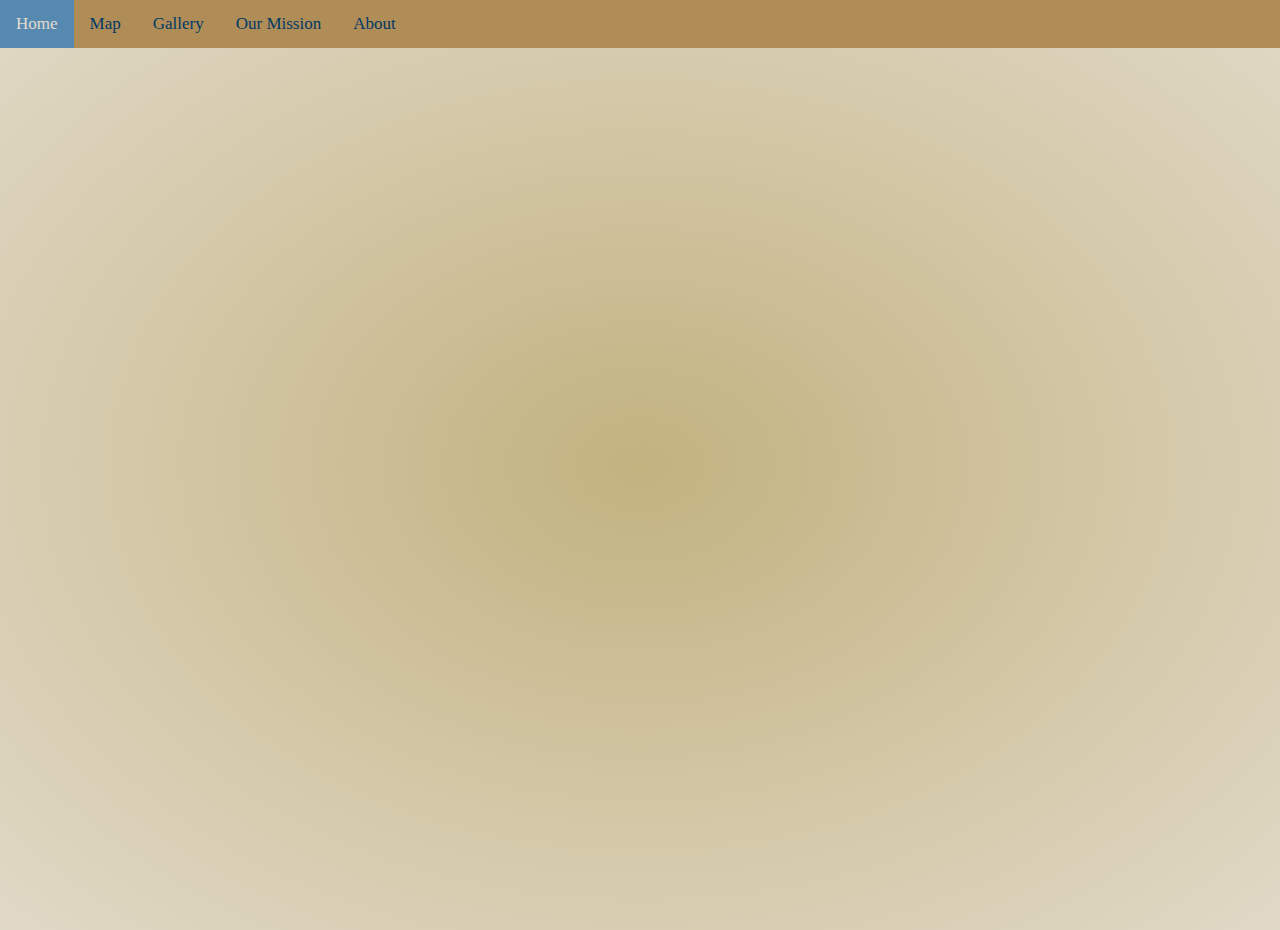
==== contact.html @ ea8199d0 "Add files via upload" ====
<html>
	<head>
		<meta name="viewport" content="width=device-width, initial-scale=1">
		<link rel="stylesheet" href="css/contact.css" />
		<link href="images/logo.png" rel="icon" type="image/x-icon" />
		<title>The Golden Compass</title>
		<link href="https://www.fontify.me/wf/1cc89de3d33c62b9e9d8cdb0afa715aa" rel="stylesheet" type="text/css">
		<style>
			*{
			font-family: font86463;
			}
		</style>
	</head>
	<body>

		<div class="navbar">
			<a href="index.html">Home</a>
			<a href="map.html">Map</a>
			<a href="gallery.html">Gallery</a>
			<a href="mission.html">Our Mission</a>
			<a href="contact.html">About</a>
		</div>

		<div class="main">
		</div>
	</body>
</html>
---- css/contact.css ----
h1 {
	font-size: 56px;
	color: #056380;
}

h2 {
	font-size: 36px;
	color: #31A7CC;
}

body {
	height: 100vh;
	width: 100vw;
	margin:0;
	background-image: radial-gradient(#c2b280,#e1d9c7);
}

.navbar {
  overflow: hidden;
  background-color: #B08D57;
  position: fixed;
  top: 0;
  width: 100%;
}

.navbar a {
  float: left;
  display: block;
  color: #003A66;
  text-align: center;
  padding: 14px 16px;
  text-decoration: none;
  font-size: 17px;
}

.navbar a:hover {
  background: #5689B0;
  color: #E3DBCF;
}

.main {
  margin-top: 30px;
  height: 100vh;
  width: 100vw;
  display: block;
  justify-content: center;
  align-content: center;
}

.titlebar {
	height: 10%;
	width: 100%;
	display: flex;
	justify-content:center;
	align-content: center;
	margin: 0px;
}
img {
	border-radius: 3%;
}

.restrict-img {
	max-height: 80%;
	max-width: 80%;
}

.img-link {
	display: flex;
	justify-content: center;
	align-items: center;
}

a {
	text-decoration: none;
}

@media only screen and (max-width: 410px) {
	h1 {
	font-size: 36px;
	color: #056380;
}

h2 {
	font-size: 22px;
	color: #31A7CC;
}

body {
	margin:0;
	padding: 0;
	background-image: radial-gradient(#c2b280,#e1d9c7);
	max-height:812px;
	max-width: 375px;
}

.navbar {
  overflow: hidden;
  background-color: #B08D57;
  position: fixed;
  top: 0;
  width: 100%;
}

.navbar a {
  float: left;
  display: block;
  color: #003A66;
  text-align: center;
  padding: 14px 16px;
  text-decoration: none;
  font-size: 14px;
}

.navbar a:hover {
  background: #5689B0;
  color: #E3DBCF;
}

.main {
  margin-top: 30px;
  height: 90%; /* Used in this example to enable scrolling */
  display: block;
}

.titlebar {
	height: 10%;
	width: 100%;
	display: flex;
	justify-content:center;
	align-items: center;
}
}

@media only screen and (max-width: 374px) {
	h1 {
	font-size: 32px;
	color: #056380;
}

h2 {
	font-size: 18px;
	color: #31A7CC;
}
.navbar a {
  float: left;
  display: block;
  color: #003A66;
  text-align: center;
  padding: 14px 16px;
  text-decoration: none;
  font-size: 12px;
}
}
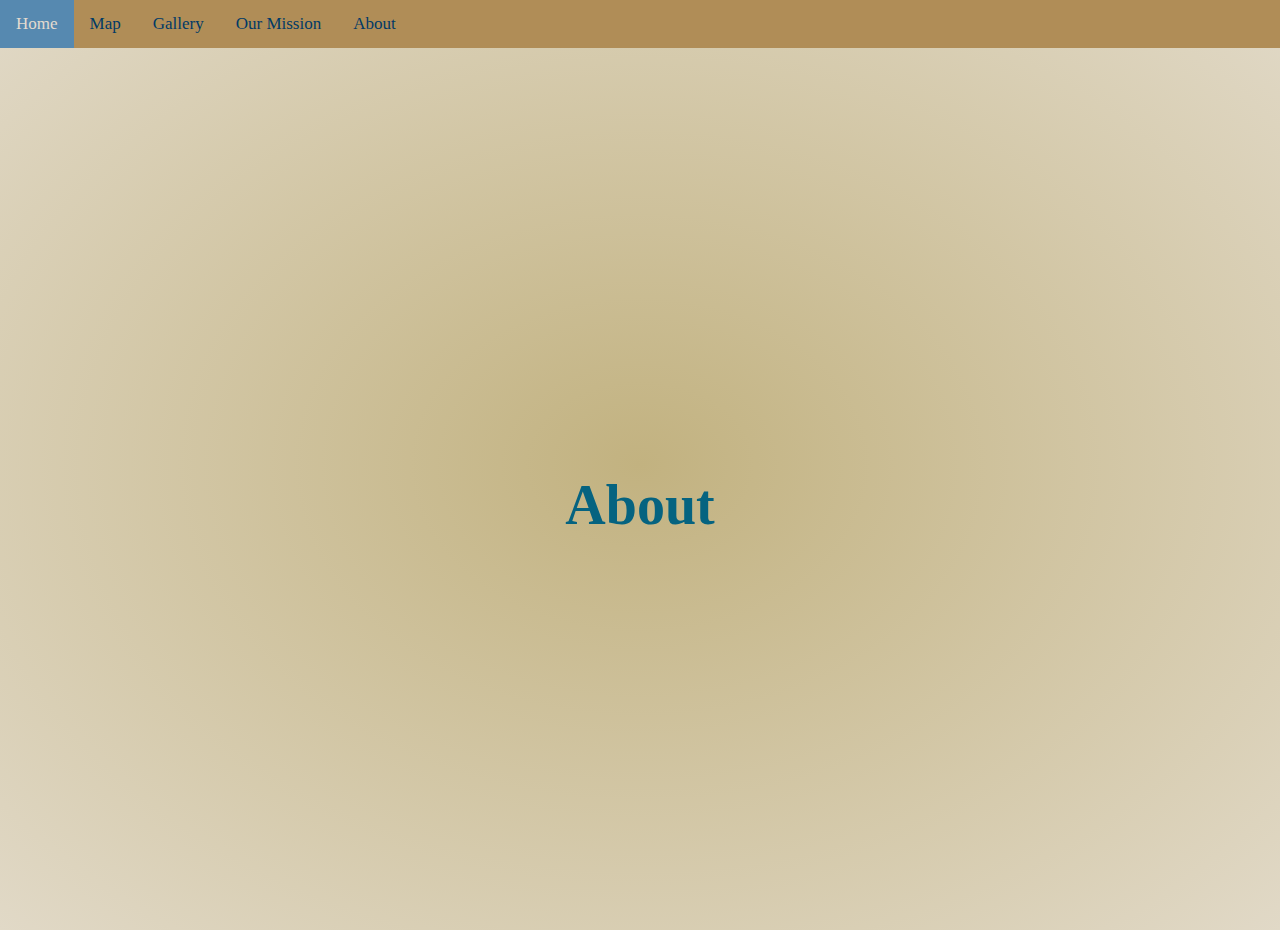
==== commit f34eb8bc: "Add files via upload" ====
--- a/contact.html
+++ b/contact.html
@@ -22,6 +22,7 @@
 		</div>
 
 		<div class="main">
+			<div class="titlebar"><h1>About</h1></div>
 		</div>
 	</body>
 </html>--- a/css/contact.css
+++ b/css/contact.css
@@ -12,6 +12,7 @@
 	height: 100vh;
 	width: 100vw;
 	margin:0;
+	overflow-x: hidden;
 	background-image: radial-gradient(#c2b280,#e1d9c7);
 }
 
@@ -131,6 +132,13 @@
 }
 }
 
+@media only screen and (max-width: 546px) {
+	h1 {
+	font-size: 34px;
+	color: #056380;
+}
+}
+
 @media only screen and (max-width: 374px) {
 	h1 {
 	font-size: 32px;
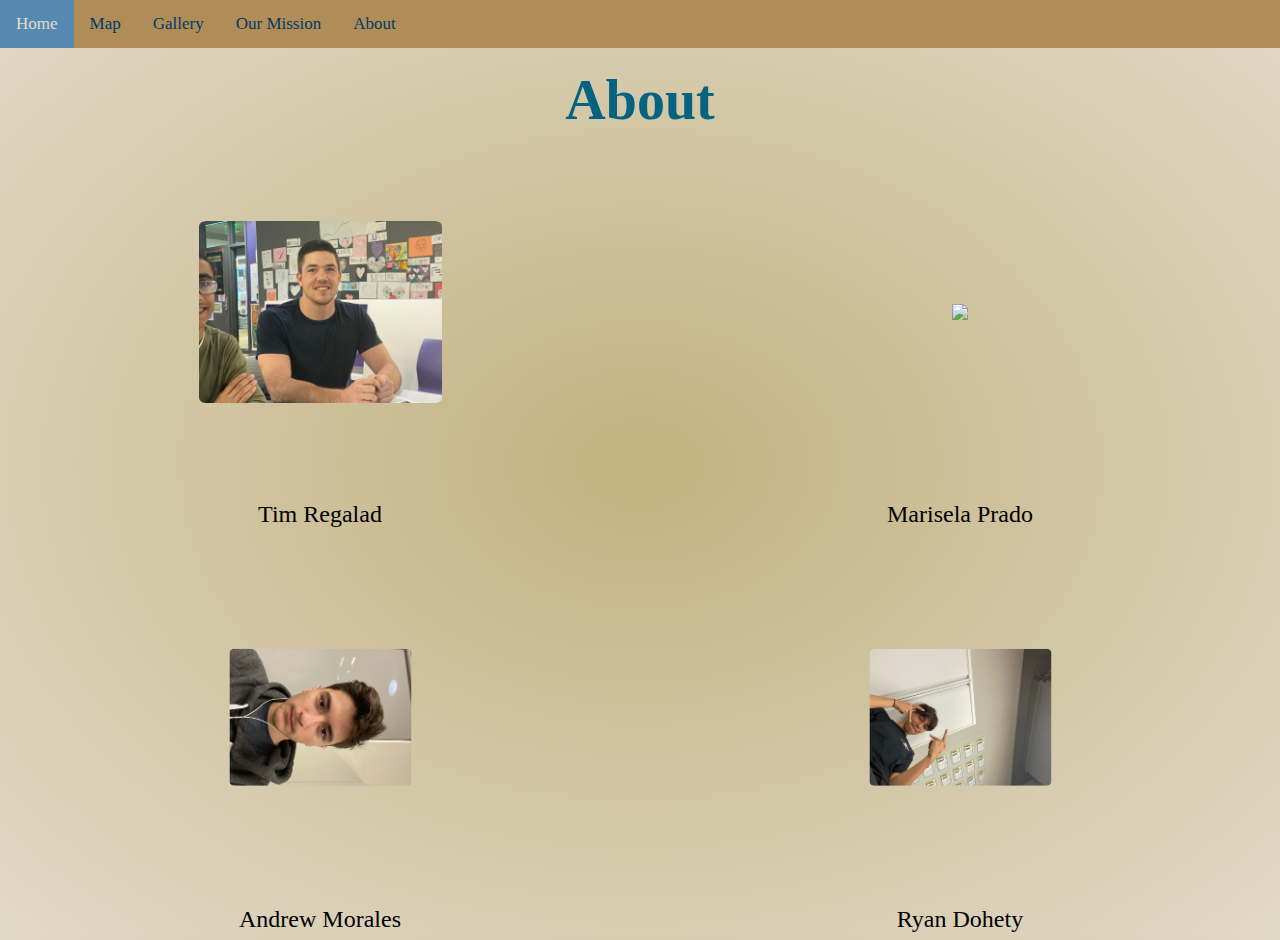
==== commit 104381cd: "Add files via upload" ====
--- a/contact.html
+++ b/contact.html
@@ -23,6 +23,26 @@
 
 		<div class="main">
 			<div class="titlebar"><h1>About</h1></div>
+			<div class="content1">
+				<div class="person">
+					<div class="pfp"><img src="css/images/tim.jpg" class="restrict-img"></div>
+					<div class="text"><p>Tim Regalad</p></div>
+				</div>
+				<div class="person">
+					<div class="pfp"><img src="css/images/marisela.png" class="restrict-img"></div>
+					<div class="text"><p>Marisela Prado</p></div>
+				</div>
+			</div>
+			<div class="content2">
+				<div class="person">
+					<div class="pfp"><img src="css/images/andrew.jpg" class="restrict-img rotate"></div>
+					<div class="text"><p>Andrew Morales</p></div>
+				</div>
+				<div class="person">
+					<div class="pfp"><img src="css/images/ryan.jpg" class="restrict-img rotate" ></div>
+					<div class="text"><p>Ryan Dohety</p></div>
+				</div>
+			</div>
 		</div>
 	</body>
 </html>--- a/css/contact.css
+++ b/css/contact.css
@@ -54,15 +54,53 @@
 	display: flex;
 	justify-content:center;
 	align-content: center;
-	margin: 0px;
+	margin-bottom: 10px;
 }
+
+.content1 {
+	height: 45%;
+	width:100%;
+	display: flex;
+}
+.content2 {
+	height: 45%;
+	width:100%;
+	display: flex;
+}
+.person {
+	height: 100%;
+	width: 50%;
+	display: block;
+}
+
+.pfp {
+	display: flex;
+	justify-content: center;
+	align-items: center;
+	height:90%;
+	width: 100%;
+}
+.text {
+	display: flex;
+	justify-content: center;
+	align-items: center;
+	font-size: 24px;
+	align-text: center;
+	height:10%;
+	width: 100%;
+}
+
+.rotate {
+  transform: rotate(90deg);
+}
+
 img {
 	border-radius: 3%;
 }
 
 .restrict-img {
-	max-height: 80%;
-	max-width: 80%;
+	max-height: 50%;
+	max-width: 50%;
 }
 
 .img-link {
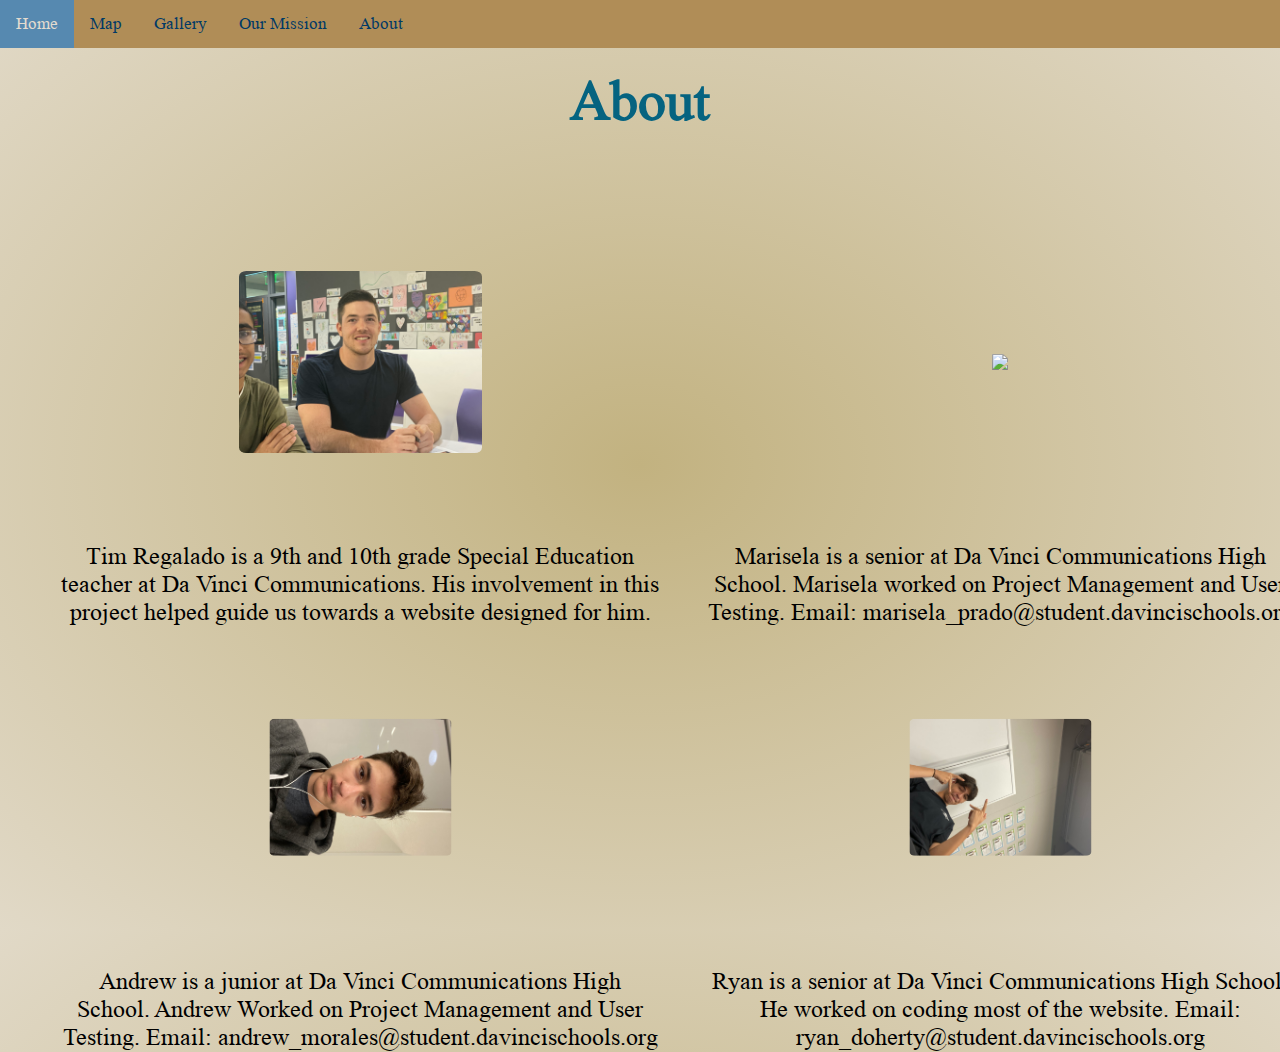
==== commit 0d3e5725: "Add files via upload" ====
--- a/contact.html
+++ b/contact.html
@@ -4,12 +4,6 @@
 		<link rel="stylesheet" href="css/contact.css" />
 		<link href="images/logo.png" rel="icon" type="image/x-icon" />
 		<title>The Golden Compass</title>
-		<link href="https://www.fontify.me/wf/1cc89de3d33c62b9e9d8cdb0afa715aa" rel="stylesheet" type="text/css">
-		<style>
-			*{
-			font-family: font86463;
-			}
-		</style>
 	</head>
 	<body>
 
@@ -26,21 +20,21 @@
 			<div class="content1">
 				<div class="person">
 					<div class="pfp"><img src="css/images/tim.jpg" class="restrict-img"></div>
-					<div class="text"><p>Tim Regalad</p></div>
+					<div class="text"><p>Tim Regalado is a 9th and 10th grade Special Education teacher at Da Vinci Communications. His involvement in this project helped guide us towards a website designed for him.</p></div>
 				</div>
 				<div class="person">
 					<div class="pfp"><img src="css/images/marisela.png" class="restrict-img"></div>
-					<div class="text"><p>Marisela Prado</p></div>
+					<div class="text"><p>Marisela is a senior at Da Vinci Communications High School. Marisela worked on Project Management and User Testing. Email: marisela_prado@student.davincischools.org</p></div>
 				</div>
 			</div>
 			<div class="content2">
 				<div class="person">
 					<div class="pfp"><img src="css/images/andrew.jpg" class="restrict-img rotate"></div>
-					<div class="text"><p>Andrew Morales</p></div>
+					<div class="text"><p>Andrew is a junior at Da Vinci Communications High School. Andrew Worked on Project Management and User Testing. Email: andrew_morales@student.davincischools.org</p></div>
 				</div>
 				<div class="person">
 					<div class="pfp"><img src="css/images/ryan.jpg" class="restrict-img rotate" ></div>
-					<div class="text"><p>Ryan Dohety</p></div>
+					<div class="text"><p>Ryan is a senior at Da Vinci Communications High School. He worked on coding most of the website. Email: ryan_doherty@student.davincischools.org</p></div>
 				</div>
 			</div>
 		</div>
--- a/css/contact.css
+++ b/css/contact.css
@@ -33,6 +33,13 @@
   text-decoration: none;
   font-size: 17px;
 }
+*{
+	font-family: times;
+}
+@font-face{
+	font-family: times;
+	src: url(fonts/times-new-roman.ttf);
+}
 
 .navbar a:hover {
   background: #5689B0;
@@ -61,16 +68,19 @@
 	height: 45%;
 	width:100%;
 	display: flex;
+	margin: 20px;
 }
 .content2 {
 	height: 45%;
 	width:100%;
 	display: flex;
+	margin: 20px;
 }
 .person {
 	height: 100%;
 	width: 50%;
 	display: block;
+	margin: 20px;
 }
 
 .pfp {
@@ -79,13 +89,15 @@
 	align-items: center;
 	height:90%;
 	width: 100%;
+	margin: 20px;
 }
 .text {
+	margin: 20px;
 	display: flex;
 	justify-content: center;
 	align-items: center;
 	font-size: 24px;
-	align-text: center;
+	text-align: center;
 	height:10%;
 	width: 100%;
 }
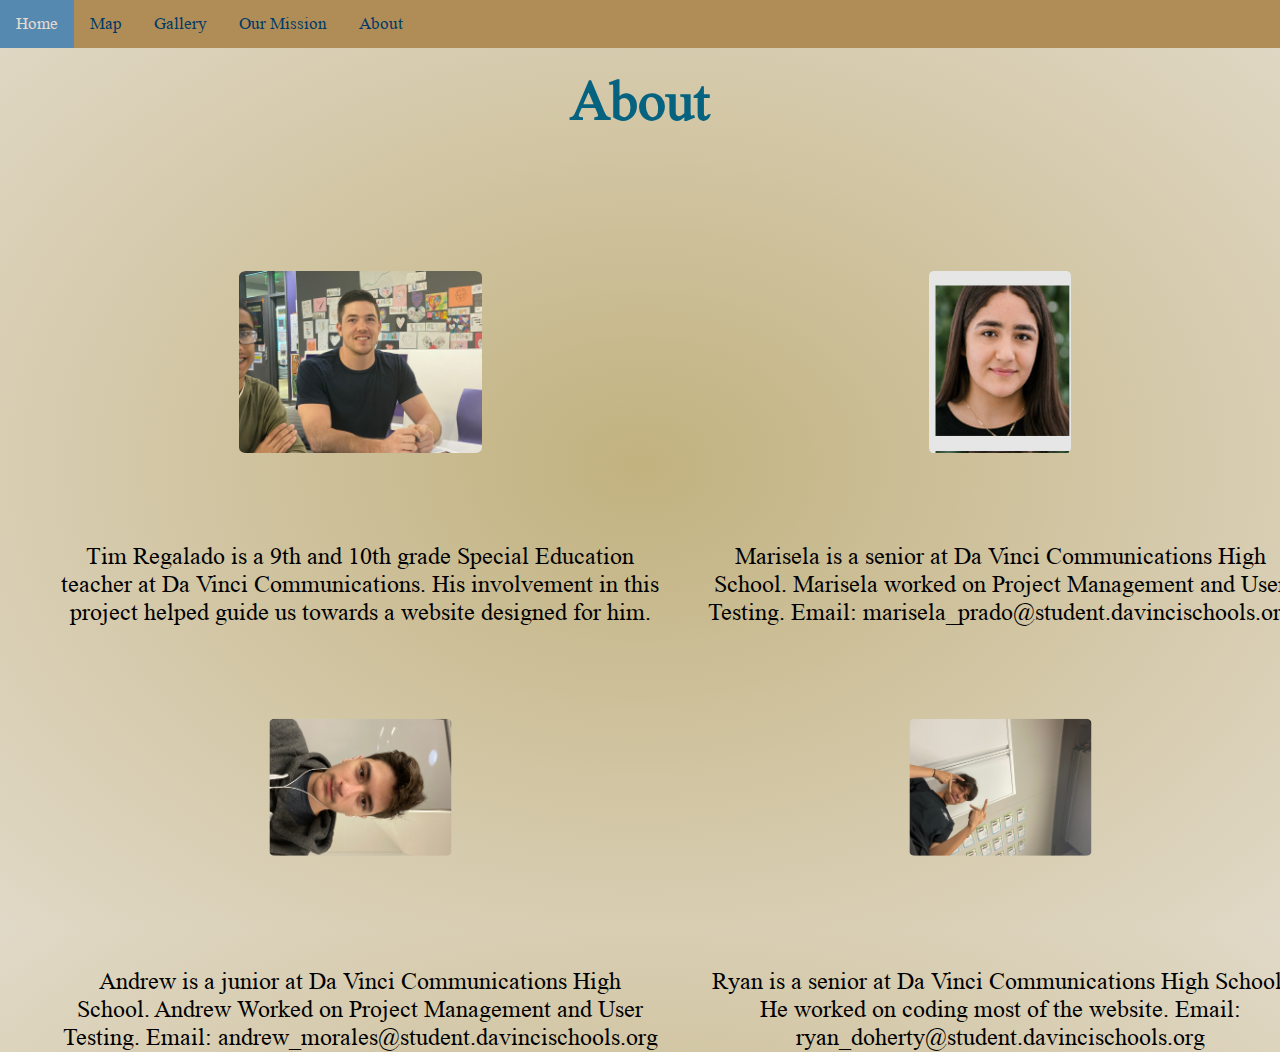
==== commit 6ee567b0: "Update contact.html" ====
--- a/contact.html
+++ b/contact.html
@@ -23,7 +23,7 @@
 					<div class="text"><p>Tim Regalado is a 9th and 10th grade Special Education teacher at Da Vinci Communications. His involvement in this project helped guide us towards a website designed for him.</p></div>
 				</div>
 				<div class="person">
-					<div class="pfp"><img src="css/images/marisela.png" class="restrict-img"></div>
+					<div class="pfp"><img src="css/images/marisela.PNG" class="restrict-img"></div>
 					<div class="text"><p>Marisela is a senior at Da Vinci Communications High School. Marisela worked on Project Management and User Testing. Email: marisela_prado@student.davincischools.org</p></div>
 				</div>
 			</div>
@@ -39,4 +39,4 @@
 			</div>
 		</div>
 	</body>
-</html>+</html>
